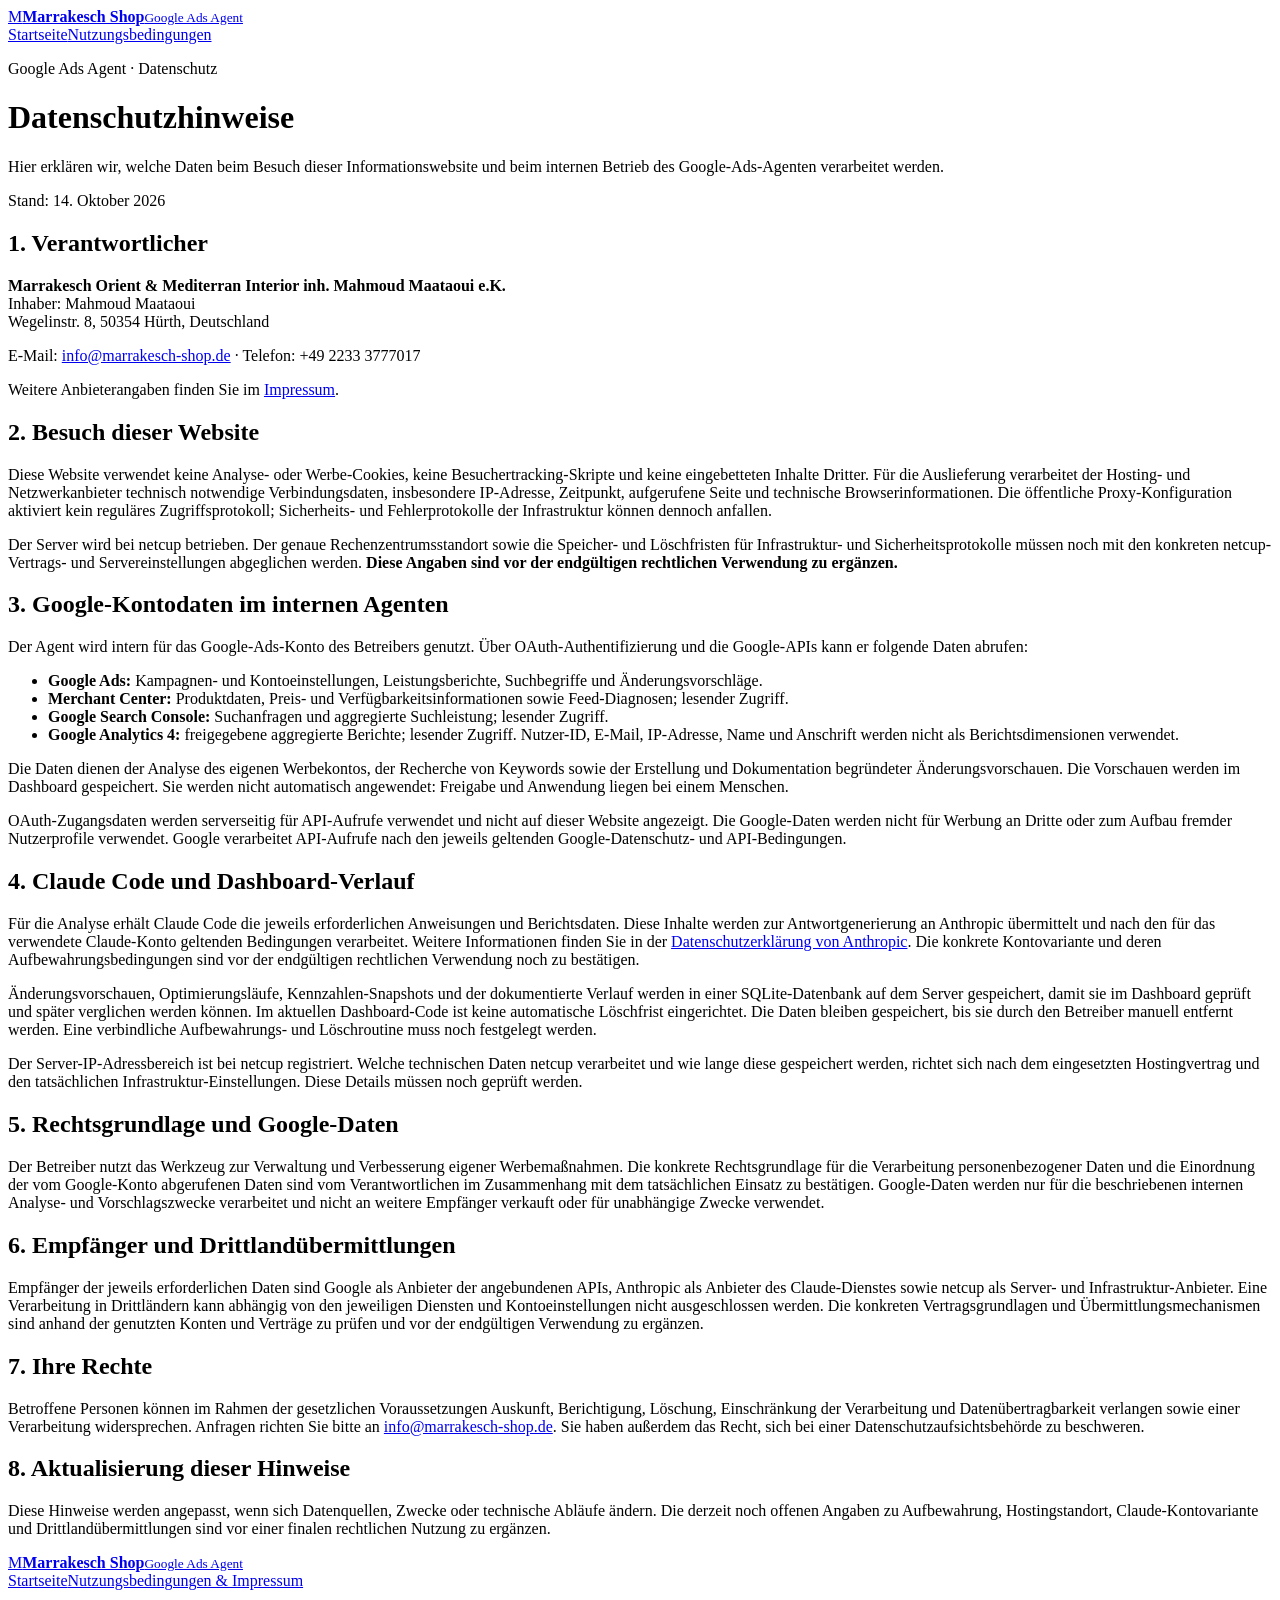
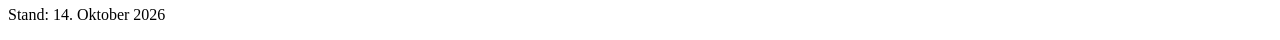
==== site/privacy.html @ 73877bc8 "feat: publish Google Ads agent information site" ====
<!doctype html>
<html lang="de"><head>
<meta charset="utf-8"><meta name="viewport" content="width=device-width, initial-scale=1">
<meta name="description" content="Datenschutzhinweise zum internen Google-Ads-Agenten des Marrakesch Shops."><meta name="theme-color" content="#153b3a">
<title>Datenschutz | Google Ads Agent</title><link rel="icon" href="/favicon.svg" type="image/svg+xml"><link rel="stylesheet" href="/styles.css">
</head><body>
<header class="site-header"><a class="wordmark" href="/" aria-label="Marrakesch Shop Google Ads Agent – Startseite"><span class="mark" aria-hidden="true">M</span><span><strong>Marrakesch Shop</strong><small>Google Ads Agent</small></span></a><nav aria-label="Hauptnavigation"><a href="/">Startseite</a><a href="/terms.html">Nutzungsbedingungen</a></nav></header>
<main class="legal">
<p class="eyebrow">Google Ads Agent · Datenschutz</p><h1>Datenschutzhinweise</h1>
<p class="legal-lead">Hier erklären wir, welche Daten beim Besuch dieser Informationswebsite und beim internen Betrieb des Google-Ads-Agenten verarbeitet werden.</p>
<p class="updated">Stand: 14. Oktober 2026</p>
<section><h2>1. Verantwortlicher</h2>
<p><strong>Marrakesch Orient &amp; Mediterran Interior inh. Mahmoud Maataoui e.K.</strong><br>Inhaber: Mahmoud Maataoui<br>Wegelinstr. 8, 50354 Hürth, Deutschland</p>
<p>E-Mail: <a href="mailto:info@marrakesch-shop.de">info@marrakesch-shop.de</a> · Telefon: +49 2233 3777017</p>
<p>Weitere Anbieterangaben finden Sie im <a href="/terms.html#impressum">Impressum</a>.</p></section>
<section><h2>2. Besuch dieser Website</h2>
<p>Diese Website verwendet keine Analyse- oder Werbe-Cookies, keine Besuchertracking-Skripte und keine eingebetteten Inhalte Dritter. Für die Auslieferung verarbeitet der Hosting- und Netzwerkanbieter technisch notwendige Verbindungsdaten, insbesondere IP-Adresse, Zeitpunkt, aufgerufene Seite und technische Browserinformationen. Die öffentliche Proxy-Konfiguration aktiviert kein reguläres Zugriffsprotokoll; Sicherheits- und Fehlerprotokolle der Infrastruktur können dennoch anfallen.</p>
<p>Der Server wird bei netcup betrieben. Der genaue Rechenzentrumsstandort sowie die Speicher- und Löschfristen für Infrastruktur- und Sicherheitsprotokolle müssen noch mit den konkreten netcup-Vertrags- und Servereinstellungen abgeglichen werden. <strong>Diese Angaben sind vor der endgültigen rechtlichen Verwendung zu ergänzen.</strong></p></section>
<section><h2>3. Google-Kontodaten im internen Agenten</h2>
<p>Der Agent wird intern für das Google-Ads-Konto des Betreibers genutzt. Über OAuth-Authentifizierung und die Google-APIs kann er folgende Daten abrufen:</p>
<ul>
<li><strong>Google Ads:</strong> Kampagnen- und Kontoeinstellungen, Leistungsberichte, Suchbegriffe und Änderungsvorschläge.</li>
<li><strong>Merchant Center:</strong> Produktdaten, Preis- und Verfügbarkeitsinformationen sowie Feed-Diagnosen; lesender Zugriff.</li>
<li><strong>Google Search Console:</strong> Suchanfragen und aggregierte Suchleistung; lesender Zugriff.</li>
<li><strong>Google Analytics 4:</strong> freigegebene aggregierte Berichte; lesender Zugriff. Nutzer-ID, E-Mail, IP-Adresse, Name und Anschrift werden nicht als Berichtsdimensionen verwendet.</li>
</ul>
<p>Die Daten dienen der Analyse des eigenen Werbekontos, der Recherche von Keywords sowie der Erstellung und Dokumentation begründeter Änderungsvorschauen. Die Vorschauen werden im Dashboard gespeichert. Sie werden nicht automatisch angewendet: Freigabe und Anwendung liegen bei einem Menschen.</p>
<p>OAuth-Zugangsdaten werden serverseitig für API-Aufrufe verwendet und nicht auf dieser Website angezeigt. Die Google-Daten werden nicht für Werbung an Dritte oder zum Aufbau fremder Nutzerprofile verwendet. Google verarbeitet API-Aufrufe nach den jeweils geltenden Google-Datenschutz- und API-Bedingungen.</p></section>
<section><h2>4. Claude Code und Dashboard-Verlauf</h2>
<p>Für die Analyse erhält Claude Code die jeweils erforderlichen Anweisungen und Berichtsdaten. Diese Inhalte werden zur Antwortgenerierung an Anthropic übermittelt und nach den für das verwendete Claude-Konto geltenden Bedingungen verarbeitet. Weitere Informationen finden Sie in der <a href="https://www.anthropic.com/legal/privacy" rel="noopener">Datenschutzerklärung von Anthropic</a>. Die konkrete Kontovariante und deren Aufbewahrungsbedingungen sind vor der endgültigen rechtlichen Verwendung noch zu bestätigen.</p>
<p>Änderungsvorschauen, Optimierungsläufe, Kennzahlen-Snapshots und der dokumentierte Verlauf werden in einer SQLite-Datenbank auf dem Server gespeichert, damit sie im Dashboard geprüft und später verglichen werden können. Im aktuellen Dashboard-Code ist keine automatische Löschfrist eingerichtet. Die Daten bleiben gespeichert, bis sie durch den Betreiber manuell entfernt werden. Eine verbindliche Aufbewahrungs- und Löschroutine muss noch festgelegt werden.</p>
<p>Der Server-IP-Adressbereich ist bei netcup registriert. Welche technischen Daten netcup verarbeitet und wie lange diese gespeichert werden, richtet sich nach dem eingesetzten Hostingvertrag und den tatsächlichen Infrastruktur-Einstellungen. Diese Details müssen noch geprüft werden.</p></section>
<section><h2>5. Rechtsgrundlage und Google-Daten</h2>
<p>Der Betreiber nutzt das Werkzeug zur Verwaltung und Verbesserung eigener Werbemaßnahmen. Die konkrete Rechtsgrundlage für die Verarbeitung personenbezogener Daten und die Einordnung der vom Google-Konto abgerufenen Daten sind vom Verantwortlichen im Zusammenhang mit dem tatsächlichen Einsatz zu bestätigen. Google-Daten werden nur für die beschriebenen internen Analyse- und Vorschlagszwecke verarbeitet und nicht an weitere Empfänger verkauft oder für unabhängige Zwecke verwendet.</p></section>
<section><h2>6. Empfänger und Drittlandübermittlungen</h2>
<p>Empfänger der jeweils erforderlichen Daten sind Google als Anbieter der angebundenen APIs, Anthropic als Anbieter des Claude-Dienstes sowie netcup als Server- und Infrastruktur-Anbieter. Eine Verarbeitung in Drittländern kann abhängig von den jeweiligen Diensten und Kontoeinstellungen nicht ausgeschlossen werden. Die konkreten Vertragsgrundlagen und Übermittlungsmechanismen sind anhand der genutzten Konten und Verträge zu prüfen und vor der endgültigen Verwendung zu ergänzen.</p></section>
<section><h2>7. Ihre Rechte</h2>
<p>Betroffene Personen können im Rahmen der gesetzlichen Voraussetzungen Auskunft, Berichtigung, Löschung, Einschränkung der Verarbeitung und Datenübertragbarkeit verlangen sowie einer Verarbeitung widersprechen. Anfragen richten Sie bitte an <a href="mailto:info@marrakesch-shop.de">info@marrakesch-shop.de</a>. Sie haben außerdem das Recht, sich bei einer Datenschutzaufsichtsbehörde zu beschweren.</p></section>
<section><h2>8. Aktualisierung dieser Hinweise</h2>
<p>Diese Hinweise werden angepasst, wenn sich Datenquellen, Zwecke oder technische Abläufe ändern. Die derzeit noch offenen Angaben zu Aufbewahrung, Hostingstandort, Claude-Kontovariante und Drittlandübermittlungen sind vor einer finalen rechtlichen Nutzung zu ergänzen.</p></section>
</main>
<footer class="site-footer"><a class="wordmark compact" href="/"><span class="mark" aria-hidden="true">M</span><span><strong>Marrakesch Shop</strong><small>Google Ads Agent</small></span></a><nav aria-label="Rechtliche Informationen"><a href="/">Startseite</a><a href="/terms.html">Nutzungsbedingungen & Impressum</a></nav><p>Stand: 14. Oktober 2026</p></footer>
</body></html>
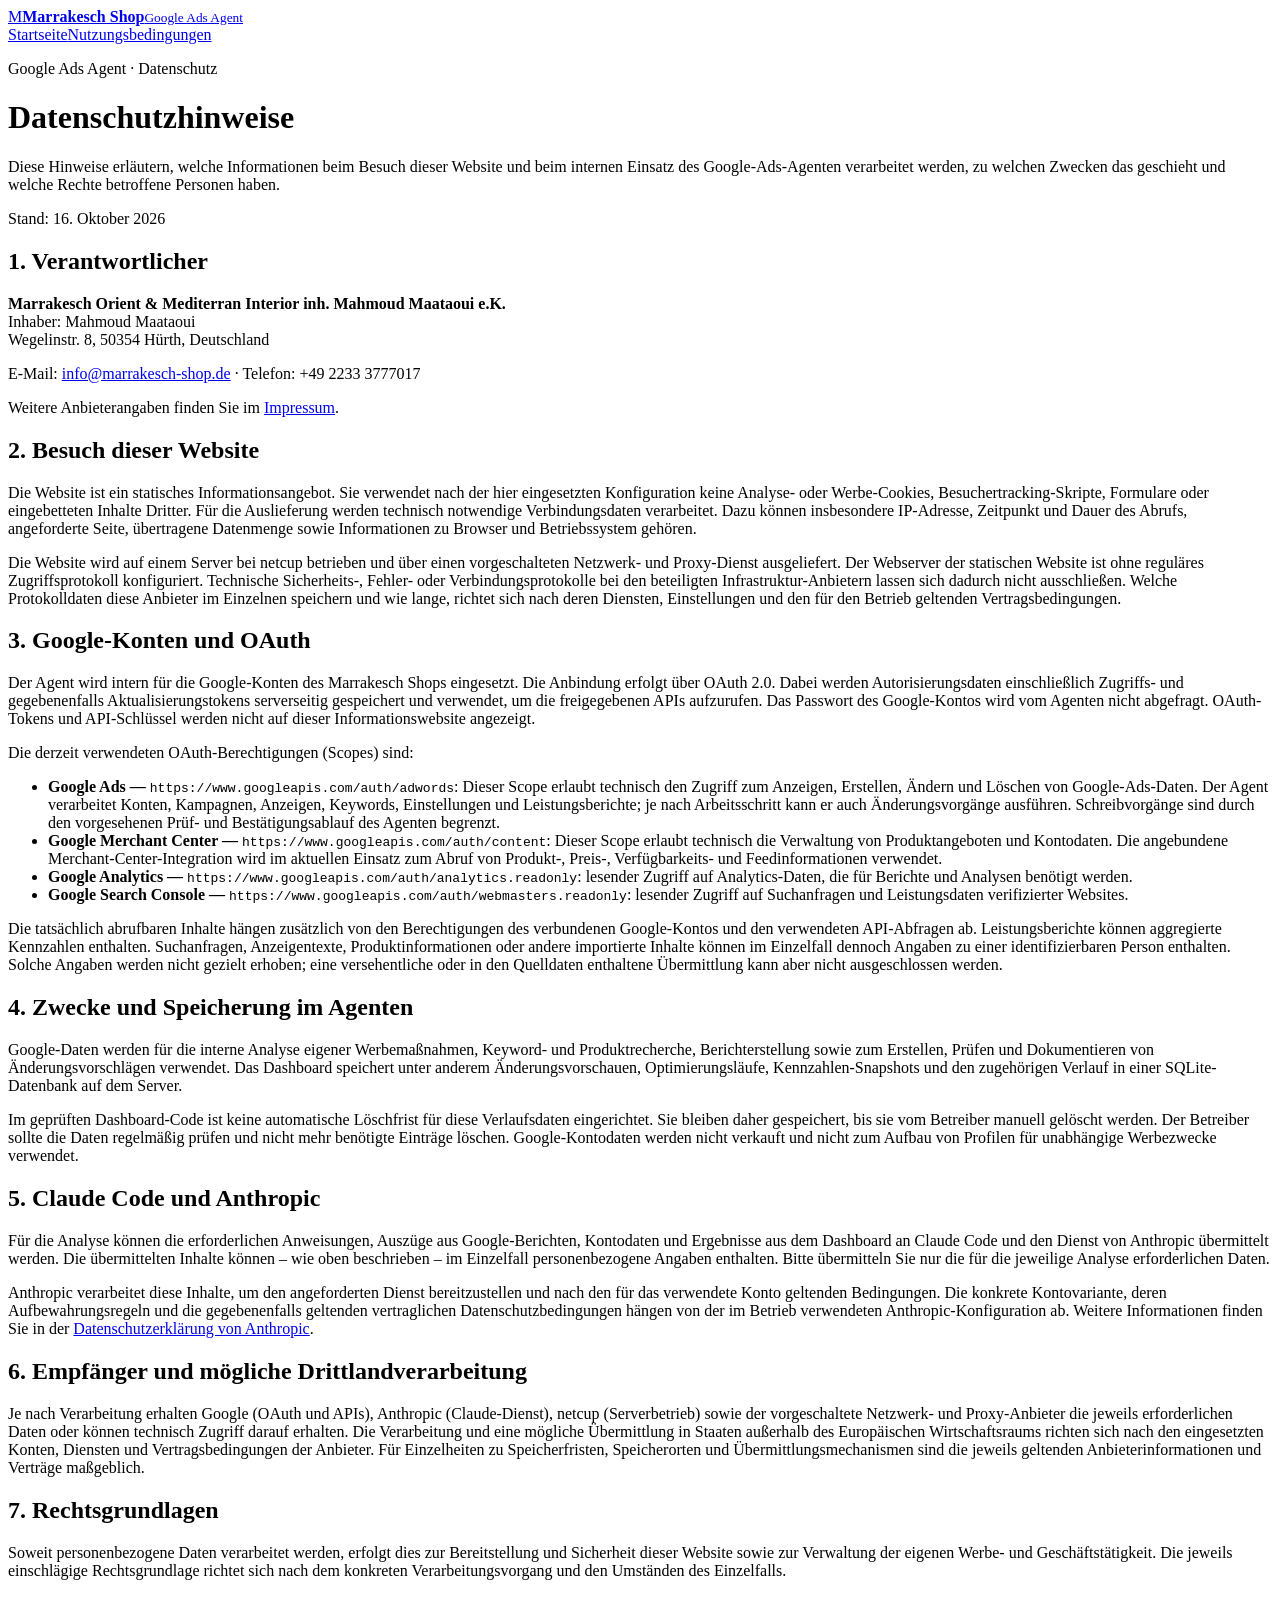
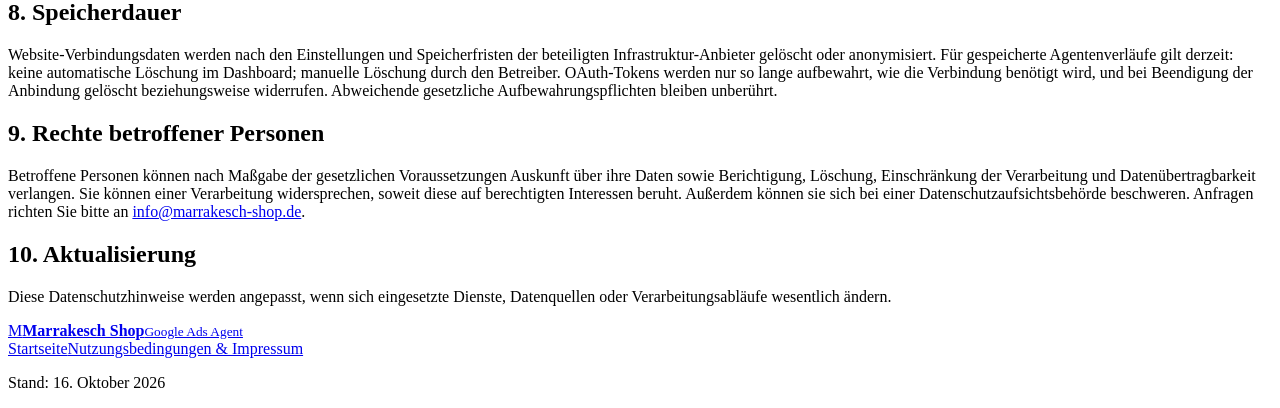
==== commit e2f66438: "Update privacy notice with verified OAuth scopes" ====
--- a/site/privacy.html
+++ b/site/privacy.html
@@ -1,43 +1,47 @@
 <!doctype html>
 <html lang="de"><head>
 <meta charset="utf-8"><meta name="viewport" content="width=device-width, initial-scale=1">
-<meta name="description" content="Datenschutzhinweise zum internen Google-Ads-Agenten des Marrakesch Shops."><meta name="theme-color" content="#153b3a">
-<title>Datenschutz | Google Ads Agent</title><link rel="icon" href="/favicon.svg" type="image/svg+xml"><link rel="stylesheet" href="/styles.css">
+<meta name="description" content="Datenschutzhinweise zur Website und zum internen Google-Ads-Agenten des Marrakesch Shops."><meta name="theme-color" content="#153b3a">
+<title>Datenschutzhinweise | Google Ads Agent</title><link rel="icon" href="/favicon.svg" type="image/svg+xml"><link rel="stylesheet" href="/styles.css">
 </head><body>
 <header class="site-header"><a class="wordmark" href="/" aria-label="Marrakesch Shop Google Ads Agent – Startseite"><span class="mark" aria-hidden="true">M</span><span><strong>Marrakesch Shop</strong><small>Google Ads Agent</small></span></a><nav aria-label="Hauptnavigation"><a href="/">Startseite</a><a href="/terms.html">Nutzungsbedingungen</a></nav></header>
 <main class="legal">
 <p class="eyebrow">Google Ads Agent · Datenschutz</p><h1>Datenschutzhinweise</h1>
-<p class="legal-lead">Hier erklären wir, welche Daten beim Besuch dieser Informationswebsite und beim internen Betrieb des Google-Ads-Agenten verarbeitet werden.</p>
-<p class="updated">Stand: 14. Oktober 2026</p>
+<p class="legal-lead">Diese Hinweise erläutern, welche Informationen beim Besuch dieser Website und beim internen Einsatz des Google-Ads-Agenten verarbeitet werden, zu welchen Zwecken das geschieht und welche Rechte betroffene Personen haben.</p>
+<p class="updated">Stand: 16. Oktober 2026</p>
 <section><h2>1. Verantwortlicher</h2>
 <p><strong>Marrakesch Orient &amp; Mediterran Interior inh. Mahmoud Maataoui e.K.</strong><br>Inhaber: Mahmoud Maataoui<br>Wegelinstr. 8, 50354 Hürth, Deutschland</p>
 <p>E-Mail: <a href="mailto:info@marrakesch-shop.de">info@marrakesch-shop.de</a> · Telefon: +49 2233 3777017</p>
 <p>Weitere Anbieterangaben finden Sie im <a href="/terms.html#impressum">Impressum</a>.</p></section>
 <section><h2>2. Besuch dieser Website</h2>
-<p>Diese Website verwendet keine Analyse- oder Werbe-Cookies, keine Besuchertracking-Skripte und keine eingebetteten Inhalte Dritter. Für die Auslieferung verarbeitet der Hosting- und Netzwerkanbieter technisch notwendige Verbindungsdaten, insbesondere IP-Adresse, Zeitpunkt, aufgerufene Seite und technische Browserinformationen. Die öffentliche Proxy-Konfiguration aktiviert kein reguläres Zugriffsprotokoll; Sicherheits- und Fehlerprotokolle der Infrastruktur können dennoch anfallen.</p>
-<p>Der Server wird bei netcup betrieben. Der genaue Rechenzentrumsstandort sowie die Speicher- und Löschfristen für Infrastruktur- und Sicherheitsprotokolle müssen noch mit den konkreten netcup-Vertrags- und Servereinstellungen abgeglichen werden. <strong>Diese Angaben sind vor der endgültigen rechtlichen Verwendung zu ergänzen.</strong></p></section>
-<section><h2>3. Google-Kontodaten im internen Agenten</h2>
-<p>Der Agent wird intern für das Google-Ads-Konto des Betreibers genutzt. Über OAuth-Authentifizierung und die Google-APIs kann er folgende Daten abrufen:</p>
+<p>Die Website ist ein statisches Informationsangebot. Sie verwendet nach der hier eingesetzten Konfiguration keine Analyse- oder Werbe-Cookies, Besuchertracking-Skripte, Formulare oder eingebetteten Inhalte Dritter. Für die Auslieferung werden technisch notwendige Verbindungsdaten verarbeitet. Dazu können insbesondere IP-Adresse, Zeitpunkt und Dauer des Abrufs, angeforderte Seite, übertragene Datenmenge sowie Informationen zu Browser und Betriebssystem gehören.</p>
+<p>Die Website wird auf einem Server bei netcup betrieben und über einen vorgeschalteten Netzwerk- und Proxy-Dienst ausgeliefert. Der Webserver der statischen Website ist ohne reguläres Zugriffsprotokoll konfiguriert. Technische Sicherheits-, Fehler- oder Verbindungsprotokolle bei den beteiligten Infrastruktur-Anbietern lassen sich dadurch nicht ausschließen. Welche Protokolldaten diese Anbieter im Einzelnen speichern und wie lange, richtet sich nach deren Diensten, Einstellungen und den für den Betrieb geltenden Vertragsbedingungen.</p></section>
+<section><h2>3. Google-Konten und OAuth</h2>
+<p>Der Agent wird intern für die Google-Konten des Marrakesch Shops eingesetzt. Die Anbindung erfolgt über OAuth 2.0. Dabei werden Autorisierungsdaten einschließlich Zugriffs- und gegebenenfalls Aktualisierungstokens serverseitig gespeichert und verwendet, um die freigegebenen APIs aufzurufen. Das Passwort des Google-Kontos wird vom Agenten nicht abgefragt. OAuth-Tokens und API-Schlüssel werden nicht auf dieser Informationswebsite angezeigt.</p>
+<p>Die derzeit verwendeten OAuth-Berechtigungen (Scopes) sind:</p>
 <ul>
-<li><strong>Google Ads:</strong> Kampagnen- und Kontoeinstellungen, Leistungsberichte, Suchbegriffe und Änderungsvorschläge.</li>
-<li><strong>Merchant Center:</strong> Produktdaten, Preis- und Verfügbarkeitsinformationen sowie Feed-Diagnosen; lesender Zugriff.</li>
-<li><strong>Google Search Console:</strong> Suchanfragen und aggregierte Suchleistung; lesender Zugriff.</li>
-<li><strong>Google Analytics 4:</strong> freigegebene aggregierte Berichte; lesender Zugriff. Nutzer-ID, E-Mail, IP-Adresse, Name und Anschrift werden nicht als Berichtsdimensionen verwendet.</li>
+<li><strong>Google Ads —</strong> <code>https://www.googleapis.com/auth/adwords</code>: Dieser Scope erlaubt technisch den Zugriff zum Anzeigen, Erstellen, Ändern und Löschen von Google-Ads-Daten. Der Agent verarbeitet Konten, Kampagnen, Anzeigen, Keywords, Einstellungen und Leistungsberichte; je nach Arbeitsschritt kann er auch Änderungsvorgänge ausführen. Schreibvorgänge sind durch den vorgesehenen Prüf- und Bestätigungsablauf des Agenten begrenzt.</li>
+<li><strong>Google Merchant Center —</strong> <code>https://www.googleapis.com/auth/content</code>: Dieser Scope erlaubt technisch die Verwaltung von Produktangeboten und Kontodaten. Die angebundene Merchant-Center-Integration wird im aktuellen Einsatz zum Abruf von Produkt-, Preis-, Verfügbarkeits- und Feedinformationen verwendet.</li>
+<li><strong>Google Analytics —</strong> <code>https://www.googleapis.com/auth/analytics.readonly</code>: lesender Zugriff auf Analytics-Daten, die für Berichte und Analysen benötigt werden.</li>
+<li><strong>Google Search Console —</strong> <code>https://www.googleapis.com/auth/webmasters.readonly</code>: lesender Zugriff auf Suchanfragen und Leistungsdaten verifizierter Websites.</li>
 </ul>
-<p>Die Daten dienen der Analyse des eigenen Werbekontos, der Recherche von Keywords sowie der Erstellung und Dokumentation begründeter Änderungsvorschauen. Die Vorschauen werden im Dashboard gespeichert. Sie werden nicht automatisch angewendet: Freigabe und Anwendung liegen bei einem Menschen.</p>
-<p>OAuth-Zugangsdaten werden serverseitig für API-Aufrufe verwendet und nicht auf dieser Website angezeigt. Die Google-Daten werden nicht für Werbung an Dritte oder zum Aufbau fremder Nutzerprofile verwendet. Google verarbeitet API-Aufrufe nach den jeweils geltenden Google-Datenschutz- und API-Bedingungen.</p></section>
-<section><h2>4. Claude Code und Dashboard-Verlauf</h2>
-<p>Für die Analyse erhält Claude Code die jeweils erforderlichen Anweisungen und Berichtsdaten. Diese Inhalte werden zur Antwortgenerierung an Anthropic übermittelt und nach den für das verwendete Claude-Konto geltenden Bedingungen verarbeitet. Weitere Informationen finden Sie in der <a href="https://www.anthropic.com/legal/privacy" rel="noopener">Datenschutzerklärung von Anthropic</a>. Die konkrete Kontovariante und deren Aufbewahrungsbedingungen sind vor der endgültigen rechtlichen Verwendung noch zu bestätigen.</p>
-<p>Änderungsvorschauen, Optimierungsläufe, Kennzahlen-Snapshots und der dokumentierte Verlauf werden in einer SQLite-Datenbank auf dem Server gespeichert, damit sie im Dashboard geprüft und später verglichen werden können. Im aktuellen Dashboard-Code ist keine automatische Löschfrist eingerichtet. Die Daten bleiben gespeichert, bis sie durch den Betreiber manuell entfernt werden. Eine verbindliche Aufbewahrungs- und Löschroutine muss noch festgelegt werden.</p>
-<p>Der Server-IP-Adressbereich ist bei netcup registriert. Welche technischen Daten netcup verarbeitet und wie lange diese gespeichert werden, richtet sich nach dem eingesetzten Hostingvertrag und den tatsächlichen Infrastruktur-Einstellungen. Diese Details müssen noch geprüft werden.</p></section>
-<section><h2>5. Rechtsgrundlage und Google-Daten</h2>
-<p>Der Betreiber nutzt das Werkzeug zur Verwaltung und Verbesserung eigener Werbemaßnahmen. Die konkrete Rechtsgrundlage für die Verarbeitung personenbezogener Daten und die Einordnung der vom Google-Konto abgerufenen Daten sind vom Verantwortlichen im Zusammenhang mit dem tatsächlichen Einsatz zu bestätigen. Google-Daten werden nur für die beschriebenen internen Analyse- und Vorschlagszwecke verarbeitet und nicht an weitere Empfänger verkauft oder für unabhängige Zwecke verwendet.</p></section>
-<section><h2>6. Empfänger und Drittlandübermittlungen</h2>
-<p>Empfänger der jeweils erforderlichen Daten sind Google als Anbieter der angebundenen APIs, Anthropic als Anbieter des Claude-Dienstes sowie netcup als Server- und Infrastruktur-Anbieter. Eine Verarbeitung in Drittländern kann abhängig von den jeweiligen Diensten und Kontoeinstellungen nicht ausgeschlossen werden. Die konkreten Vertragsgrundlagen und Übermittlungsmechanismen sind anhand der genutzten Konten und Verträge zu prüfen und vor der endgültigen Verwendung zu ergänzen.</p></section>
-<section><h2>7. Ihre Rechte</h2>
-<p>Betroffene Personen können im Rahmen der gesetzlichen Voraussetzungen Auskunft, Berichtigung, Löschung, Einschränkung der Verarbeitung und Datenübertragbarkeit verlangen sowie einer Verarbeitung widersprechen. Anfragen richten Sie bitte an <a href="mailto:info@marrakesch-shop.de">info@marrakesch-shop.de</a>. Sie haben außerdem das Recht, sich bei einer Datenschutzaufsichtsbehörde zu beschweren.</p></section>
-<section><h2>8. Aktualisierung dieser Hinweise</h2>
-<p>Diese Hinweise werden angepasst, wenn sich Datenquellen, Zwecke oder technische Abläufe ändern. Die derzeit noch offenen Angaben zu Aufbewahrung, Hostingstandort, Claude-Kontovariante und Drittlandübermittlungen sind vor einer finalen rechtlichen Nutzung zu ergänzen.</p></section>
+<p>Die tatsächlich abrufbaren Inhalte hängen zusätzlich von den Berechtigungen des verbundenen Google-Kontos und den verwendeten API-Abfragen ab. Leistungsberichte können aggregierte Kennzahlen enthalten. Suchanfragen, Anzeigentexte, Produktinformationen oder andere importierte Inhalte können im Einzelfall dennoch Angaben zu einer identifizierbaren Person enthalten. Solche Angaben werden nicht gezielt erhoben; eine versehentliche oder in den Quelldaten enthaltene Übermittlung kann aber nicht ausgeschlossen werden.</p></section>
+<section><h2>4. Zwecke und Speicherung im Agenten</h2>
+<p>Google-Daten werden für die interne Analyse eigener Werbemaßnahmen, Keyword- und Produktrecherche, Berichterstellung sowie zum Erstellen, Prüfen und Dokumentieren von Änderungsvorschlägen verwendet. Das Dashboard speichert unter anderem Änderungsvorschauen, Optimierungsläufe, Kennzahlen-Snapshots und den zugehörigen Verlauf in einer SQLite-Datenbank auf dem Server.</p>
+<p>Im geprüften Dashboard-Code ist keine automatische Löschfrist für diese Verlaufsdaten eingerichtet. Sie bleiben daher gespeichert, bis sie vom Betreiber manuell gelöscht werden. Der Betreiber sollte die Daten regelmäßig prüfen und nicht mehr benötigte Einträge löschen. Google-Kontodaten werden nicht verkauft und nicht zum Aufbau von Profilen für unabhängige Werbezwecke verwendet.</p></section>
+<section><h2>5. Claude Code und Anthropic</h2>
+<p>Für die Analyse können die erforderlichen Anweisungen, Auszüge aus Google-Berichten, Kontodaten und Ergebnisse aus dem Dashboard an Claude Code und den Dienst von Anthropic übermittelt werden. Die übermittelten Inhalte können – wie oben beschrieben – im Einzelfall personenbezogene Angaben enthalten. Bitte übermitteln Sie nur die für die jeweilige Analyse erforderlichen Daten.</p>
+<p>Anthropic verarbeitet diese Inhalte, um den angeforderten Dienst bereitzustellen und nach den für das verwendete Konto geltenden Bedingungen. Die konkrete Kontovariante, deren Aufbewahrungsregeln und die gegebenenfalls geltenden vertraglichen Datenschutzbedingungen hängen von der im Betrieb verwendeten Anthropic-Konfiguration ab. Weitere Informationen finden Sie in der <a href="https://www.anthropic.com/legal/privacy" rel="noopener noreferrer">Datenschutzerklärung von Anthropic</a>.</p></section>
+<section><h2>6. Empfänger und mögliche Drittlandverarbeitung</h2>
+<p>Je nach Verarbeitung erhalten Google (OAuth und APIs), Anthropic (Claude-Dienst), netcup (Serverbetrieb) sowie der vorgeschaltete Netzwerk- und Proxy-Anbieter die jeweils erforderlichen Daten oder können technisch Zugriff darauf erhalten. Die Verarbeitung und eine mögliche Übermittlung in Staaten außerhalb des Europäischen Wirtschaftsraums richten sich nach den eingesetzten Konten, Diensten und Vertragsbedingungen der Anbieter. Für Einzelheiten zu Speicherfristen, Speicherorten und Übermittlungsmechanismen sind die jeweils geltenden Anbieterinformationen und Verträge maßgeblich.</p></section>
+<section><h2>7. Rechtsgrundlagen</h2>
+<p>Soweit personenbezogene Daten verarbeitet werden, erfolgt dies zur Bereitstellung und Sicherheit dieser Website sowie zur Verwaltung der eigenen Werbe- und Geschäftstätigkeit. Die jeweils einschlägige Rechtsgrundlage richtet sich nach dem konkreten Verarbeitungsvorgang und den Umständen des Einzelfalls.</p></section>
+<section><h2>8. Speicherdauer</h2>
+<p>Website-Verbindungsdaten werden nach den Einstellungen und Speicherfristen der beteiligten Infrastruktur-Anbieter gelöscht oder anonymisiert. Für gespeicherte Agentenverläufe gilt derzeit: keine automatische Löschung im Dashboard; manuelle Löschung durch den Betreiber. OAuth-Tokens werden nur so lange aufbewahrt, wie die Verbindung benötigt wird, und bei Beendigung der Anbindung gelöscht beziehungsweise widerrufen. Abweichende gesetzliche Aufbewahrungspflichten bleiben unberührt.</p></section>
+<section><h2>9. Rechte betroffener Personen</h2>
+<p>Betroffene Personen können nach Maßgabe der gesetzlichen Voraussetzungen Auskunft über ihre Daten sowie Berichtigung, Löschung, Einschränkung der Verarbeitung und Datenübertragbarkeit verlangen. Sie können einer Verarbeitung widersprechen, soweit diese auf berechtigten Interessen beruht. Außerdem können sie sich bei einer Datenschutzaufsichtsbehörde beschweren. Anfragen richten Sie bitte an <a href="mailto:info@marrakesch-shop.de">info@marrakesch-shop.de</a>.</p></section>
+<section><h2>10. Aktualisierung</h2>
+<p>Diese Datenschutzhinweise werden angepasst, wenn sich eingesetzte Dienste, Datenquellen oder Verarbeitungsabläufe wesentlich ändern.</p></section>
 </main>
-<footer class="site-footer"><a class="wordmark compact" href="/"><span class="mark" aria-hidden="true">M</span><span><strong>Marrakesch Shop</strong><small>Google Ads Agent</small></span></a><nav aria-label="Rechtliche Informationen"><a href="/">Startseite</a><a href="/terms.html">Nutzungsbedingungen & Impressum</a></nav><p>Stand: 14. Oktober 2026</p></footer>
+<footer class="site-footer"><a class="wordmark compact" href="/"><span class="mark" aria-hidden="true">M</span><span><strong>Marrakesch Shop</strong><small>Google Ads Agent</small></span></a><nav aria-label="Rechtliche Informationen"><a href="/">Startseite</a><a href="/terms.html">Nutzungsbedingungen & Impressum</a></nav><p>Stand: 16. Oktober 2026</p></footer>
 </body></html>
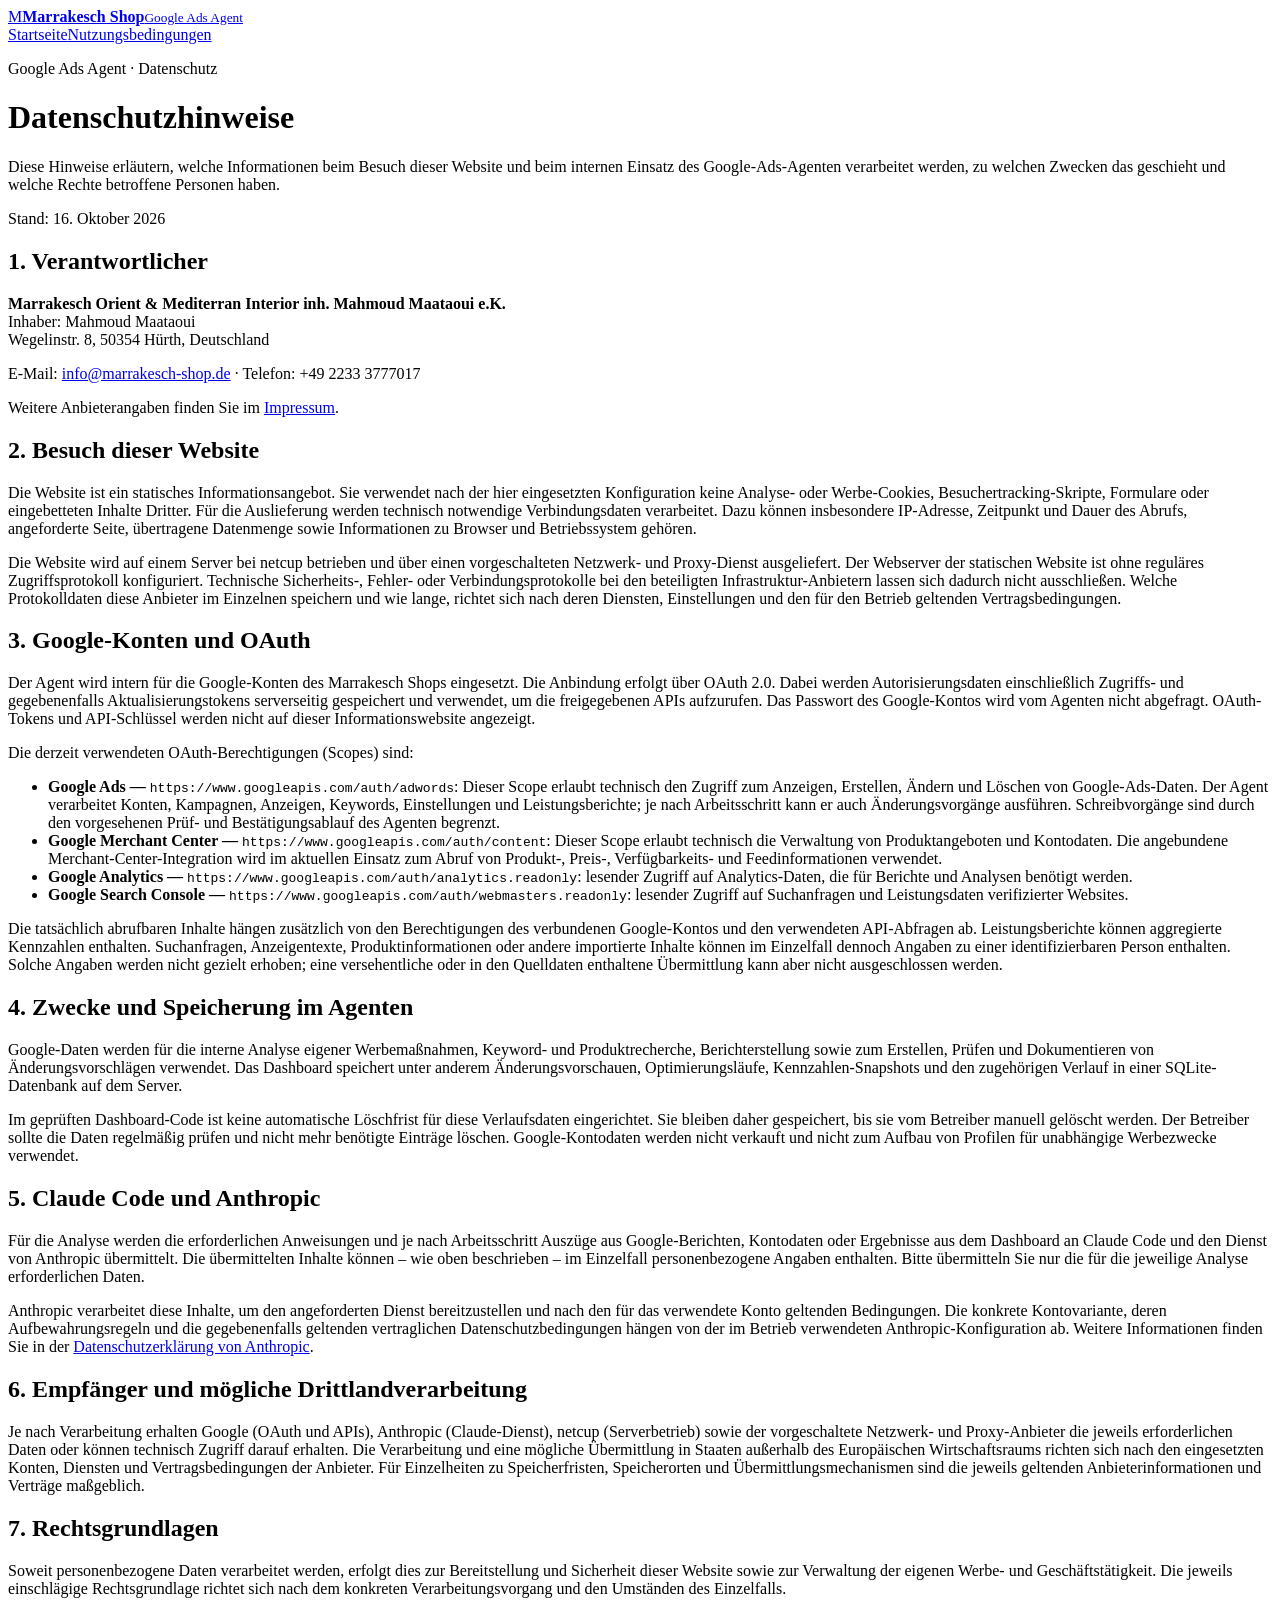
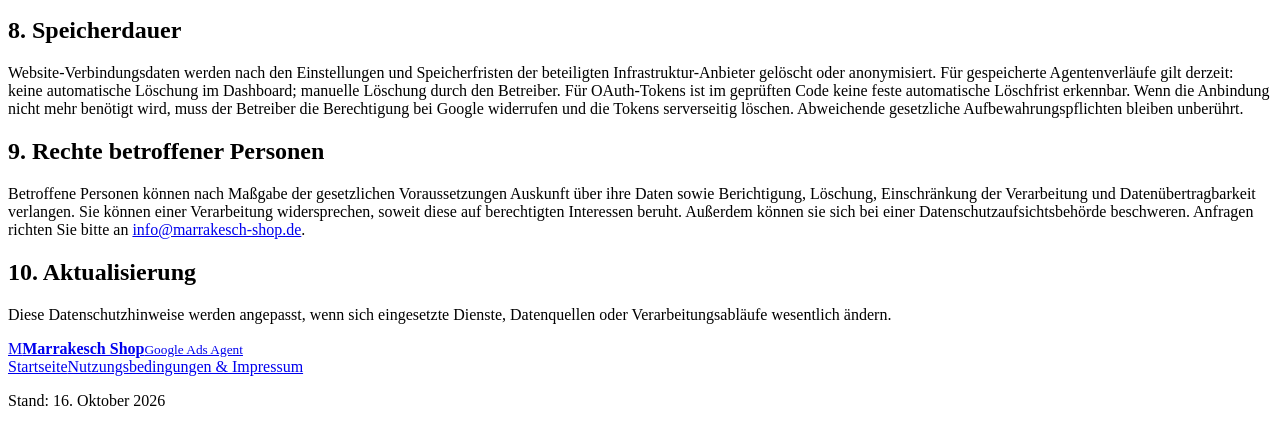
==== commit 5f1028cf: "Clarify token retention and Anthropic data flow" ====
--- a/site/privacy.html
+++ b/site/privacy.html
@@ -30,14 +30,14 @@
 <p>Google-Daten werden für die interne Analyse eigener Werbemaßnahmen, Keyword- und Produktrecherche, Berichterstellung sowie zum Erstellen, Prüfen und Dokumentieren von Änderungsvorschlägen verwendet. Das Dashboard speichert unter anderem Änderungsvorschauen, Optimierungsläufe, Kennzahlen-Snapshots und den zugehörigen Verlauf in einer SQLite-Datenbank auf dem Server.</p>
 <p>Im geprüften Dashboard-Code ist keine automatische Löschfrist für diese Verlaufsdaten eingerichtet. Sie bleiben daher gespeichert, bis sie vom Betreiber manuell gelöscht werden. Der Betreiber sollte die Daten regelmäßig prüfen und nicht mehr benötigte Einträge löschen. Google-Kontodaten werden nicht verkauft und nicht zum Aufbau von Profilen für unabhängige Werbezwecke verwendet.</p></section>
 <section><h2>5. Claude Code und Anthropic</h2>
-<p>Für die Analyse können die erforderlichen Anweisungen, Auszüge aus Google-Berichten, Kontodaten und Ergebnisse aus dem Dashboard an Claude Code und den Dienst von Anthropic übermittelt werden. Die übermittelten Inhalte können – wie oben beschrieben – im Einzelfall personenbezogene Angaben enthalten. Bitte übermitteln Sie nur die für die jeweilige Analyse erforderlichen Daten.</p>
+<p>Für die Analyse werden die erforderlichen Anweisungen und je nach Arbeitsschritt Auszüge aus Google-Berichten, Kontodaten oder Ergebnisse aus dem Dashboard an Claude Code und den Dienst von Anthropic übermittelt. Die übermittelten Inhalte können – wie oben beschrieben – im Einzelfall personenbezogene Angaben enthalten. Bitte übermitteln Sie nur die für die jeweilige Analyse erforderlichen Daten.</p>
 <p>Anthropic verarbeitet diese Inhalte, um den angeforderten Dienst bereitzustellen und nach den für das verwendete Konto geltenden Bedingungen. Die konkrete Kontovariante, deren Aufbewahrungsregeln und die gegebenenfalls geltenden vertraglichen Datenschutzbedingungen hängen von der im Betrieb verwendeten Anthropic-Konfiguration ab. Weitere Informationen finden Sie in der <a href="https://www.anthropic.com/legal/privacy" rel="noopener noreferrer">Datenschutzerklärung von Anthropic</a>.</p></section>
 <section><h2>6. Empfänger und mögliche Drittlandverarbeitung</h2>
 <p>Je nach Verarbeitung erhalten Google (OAuth und APIs), Anthropic (Claude-Dienst), netcup (Serverbetrieb) sowie der vorgeschaltete Netzwerk- und Proxy-Anbieter die jeweils erforderlichen Daten oder können technisch Zugriff darauf erhalten. Die Verarbeitung und eine mögliche Übermittlung in Staaten außerhalb des Europäischen Wirtschaftsraums richten sich nach den eingesetzten Konten, Diensten und Vertragsbedingungen der Anbieter. Für Einzelheiten zu Speicherfristen, Speicherorten und Übermittlungsmechanismen sind die jeweils geltenden Anbieterinformationen und Verträge maßgeblich.</p></section>
 <section><h2>7. Rechtsgrundlagen</h2>
 <p>Soweit personenbezogene Daten verarbeitet werden, erfolgt dies zur Bereitstellung und Sicherheit dieser Website sowie zur Verwaltung der eigenen Werbe- und Geschäftstätigkeit. Die jeweils einschlägige Rechtsgrundlage richtet sich nach dem konkreten Verarbeitungsvorgang und den Umständen des Einzelfalls.</p></section>
 <section><h2>8. Speicherdauer</h2>
-<p>Website-Verbindungsdaten werden nach den Einstellungen und Speicherfristen der beteiligten Infrastruktur-Anbieter gelöscht oder anonymisiert. Für gespeicherte Agentenverläufe gilt derzeit: keine automatische Löschung im Dashboard; manuelle Löschung durch den Betreiber. OAuth-Tokens werden nur so lange aufbewahrt, wie die Verbindung benötigt wird, und bei Beendigung der Anbindung gelöscht beziehungsweise widerrufen. Abweichende gesetzliche Aufbewahrungspflichten bleiben unberührt.</p></section>
+<p>Website-Verbindungsdaten werden nach den Einstellungen und Speicherfristen der beteiligten Infrastruktur-Anbieter gelöscht oder anonymisiert. Für gespeicherte Agentenverläufe gilt derzeit: keine automatische Löschung im Dashboard; manuelle Löschung durch den Betreiber. Für OAuth-Tokens ist im geprüften Code keine feste automatische Löschfrist erkennbar. Wenn die Anbindung nicht mehr benötigt wird, muss der Betreiber die Berechtigung bei Google widerrufen und die Tokens serverseitig löschen. Abweichende gesetzliche Aufbewahrungspflichten bleiben unberührt.</p></section>
 <section><h2>9. Rechte betroffener Personen</h2>
 <p>Betroffene Personen können nach Maßgabe der gesetzlichen Voraussetzungen Auskunft über ihre Daten sowie Berichtigung, Löschung, Einschränkung der Verarbeitung und Datenübertragbarkeit verlangen. Sie können einer Verarbeitung widersprechen, soweit diese auf berechtigten Interessen beruht. Außerdem können sie sich bei einer Datenschutzaufsichtsbehörde beschweren. Anfragen richten Sie bitte an <a href="mailto:info@marrakesch-shop.de">info@marrakesch-shop.de</a>.</p></section>
 <section><h2>10. Aktualisierung</h2>
@@ -45,3 +45,4 @@
 </main>
 <footer class="site-footer"><a class="wordmark compact" href="/"><span class="mark" aria-hidden="true">M</span><span><strong>Marrakesch Shop</strong><small>Google Ads Agent</small></span></a><nav aria-label="Rechtliche Informationen"><a href="/">Startseite</a><a href="/terms.html">Nutzungsbedingungen & Impressum</a></nav><p>Stand: 16. Oktober 2026</p></footer>
 </body></html>
+
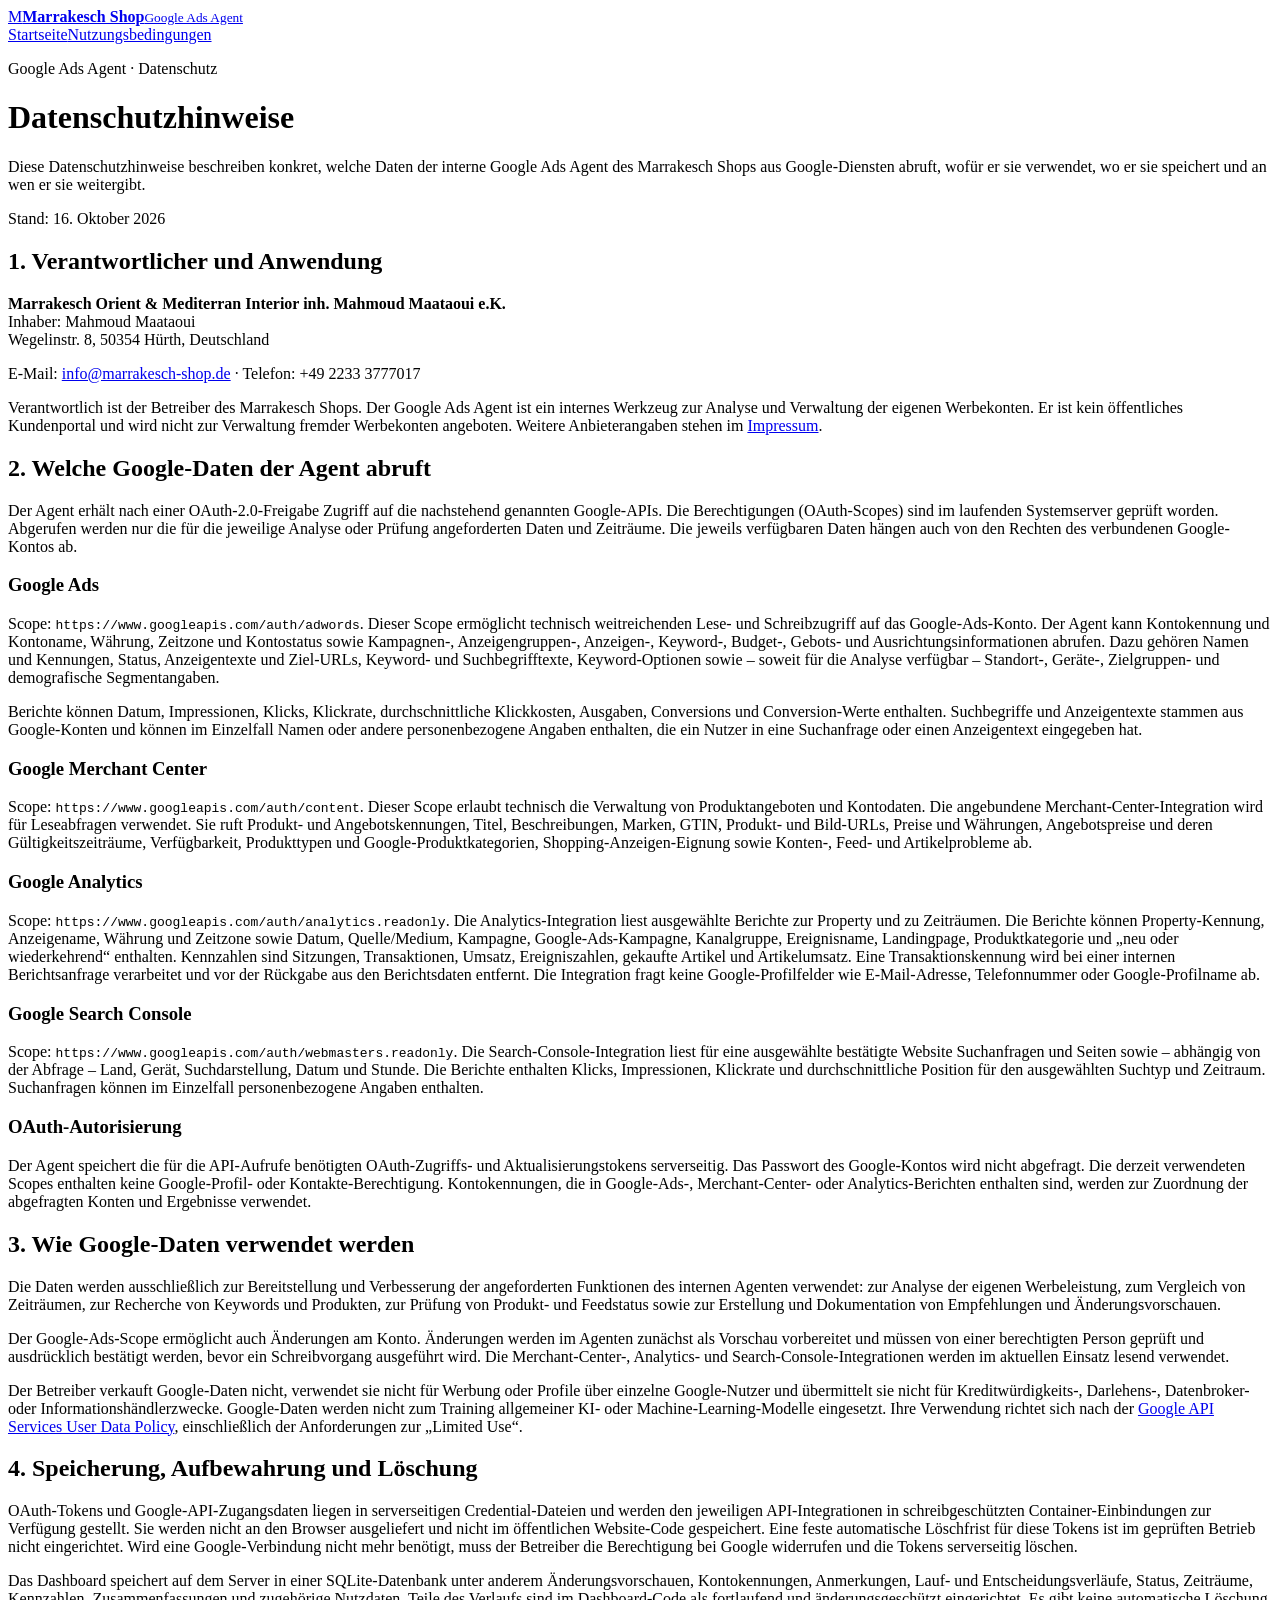
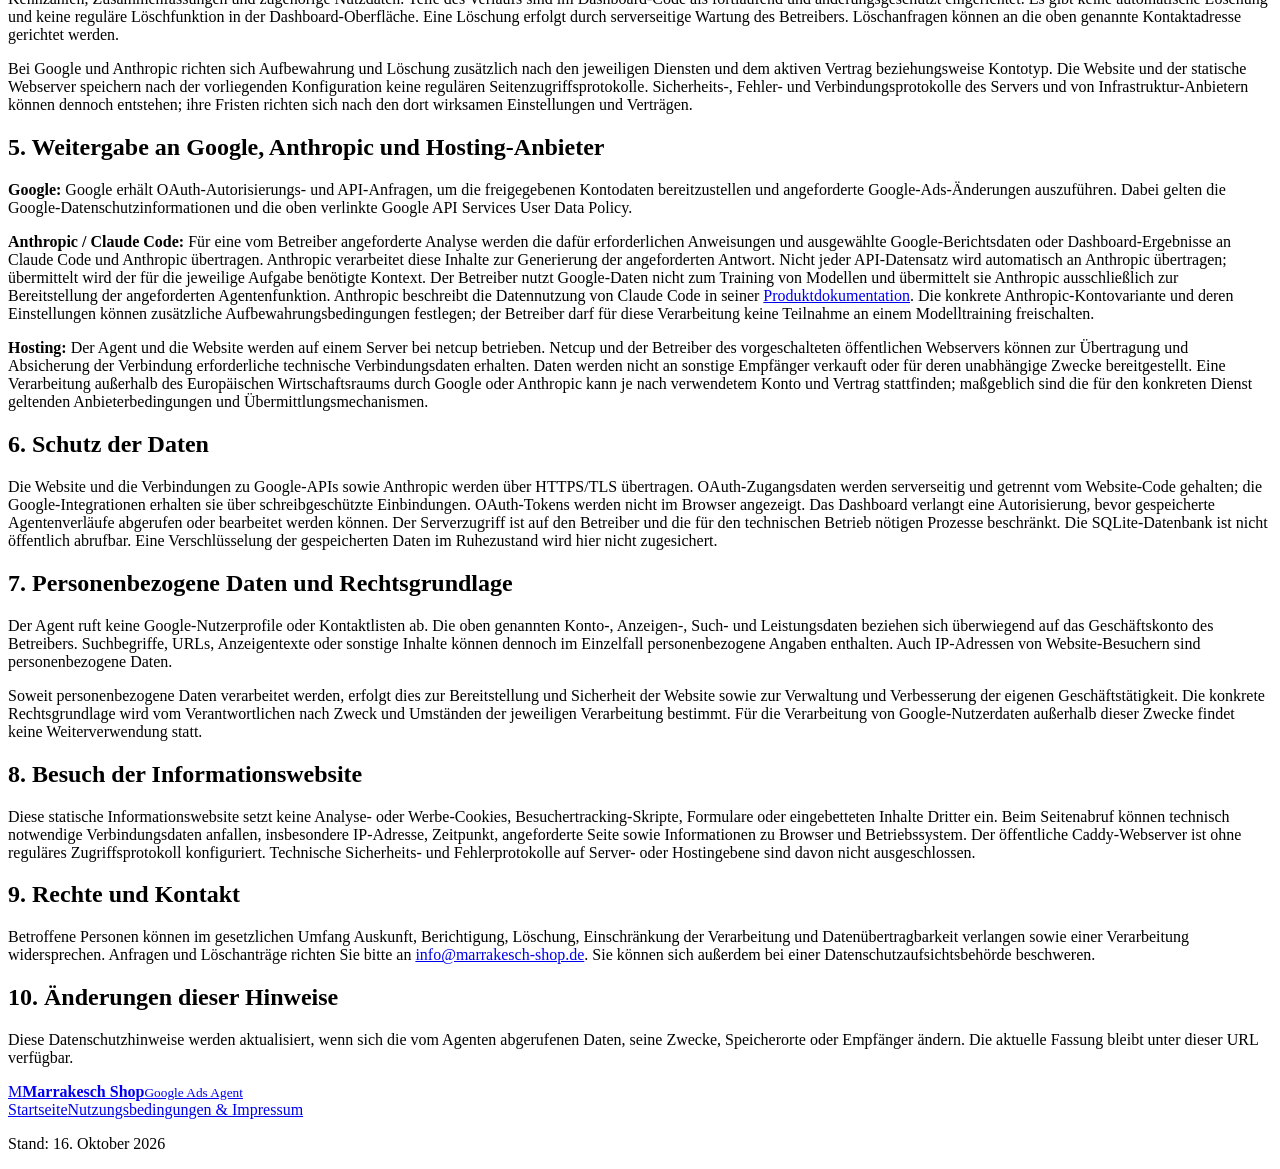
==== commit 32fdbf86: "Expand privacy notice for Google verification" ====
--- a/site/privacy.html
+++ b/site/privacy.html
@@ -1,48 +1,54 @@
 <!doctype html>
 <html lang="de"><head>
 <meta charset="utf-8"><meta name="viewport" content="width=device-width, initial-scale=1">
-<meta name="description" content="Datenschutzhinweise zur Website und zum internen Google-Ads-Agenten des Marrakesch Shops."><meta name="theme-color" content="#153b3a">
-<title>Datenschutzhinweise | Google Ads Agent</title><link rel="icon" href="/favicon.svg" type="image/svg+xml"><link rel="stylesheet" href="/styles.css">
+<meta name="description" content="Ausführliche Datenschutzhinweise zum Google Ads Agent des Marrakesch Shops: Google-Daten, OAuth, Nutzung, Speicherung, Weitergabe und Löschung."><meta name="theme-color" content="#153b3a">
+<title>Datenschutzhinweise | Google Ads Agent – Marrakesch Shop</title><link rel="icon" href="/favicon.svg" type="image/svg+xml"><link rel="stylesheet" href="/styles.css">
 </head><body>
 <header class="site-header"><a class="wordmark" href="/" aria-label="Marrakesch Shop Google Ads Agent – Startseite"><span class="mark" aria-hidden="true">M</span><span><strong>Marrakesch Shop</strong><small>Google Ads Agent</small></span></a><nav aria-label="Hauptnavigation"><a href="/">Startseite</a><a href="/terms.html">Nutzungsbedingungen</a></nav></header>
 <main class="legal">
 <p class="eyebrow">Google Ads Agent · Datenschutz</p><h1>Datenschutzhinweise</h1>
-<p class="legal-lead">Diese Hinweise erläutern, welche Informationen beim Besuch dieser Website und beim internen Einsatz des Google-Ads-Agenten verarbeitet werden, zu welchen Zwecken das geschieht und welche Rechte betroffene Personen haben.</p>
+<p class="legal-lead">Diese Datenschutzhinweise beschreiben konkret, welche Daten der interne Google Ads Agent des Marrakesch Shops aus Google-Diensten abruft, wofür er sie verwendet, wo er sie speichert und an wen er sie weitergibt.</p>
 <p class="updated">Stand: 16. Oktober 2026</p>
-<section><h2>1. Verantwortlicher</h2>
+<section><h2>1. Verantwortlicher und Anwendung</h2>
 <p><strong>Marrakesch Orient &amp; Mediterran Interior inh. Mahmoud Maataoui e.K.</strong><br>Inhaber: Mahmoud Maataoui<br>Wegelinstr. 8, 50354 Hürth, Deutschland</p>
 <p>E-Mail: <a href="mailto:info@marrakesch-shop.de">info@marrakesch-shop.de</a> · Telefon: +49 2233 3777017</p>
-<p>Weitere Anbieterangaben finden Sie im <a href="/terms.html#impressum">Impressum</a>.</p></section>
-<section><h2>2. Besuch dieser Website</h2>
-<p>Die Website ist ein statisches Informationsangebot. Sie verwendet nach der hier eingesetzten Konfiguration keine Analyse- oder Werbe-Cookies, Besuchertracking-Skripte, Formulare oder eingebetteten Inhalte Dritter. Für die Auslieferung werden technisch notwendige Verbindungsdaten verarbeitet. Dazu können insbesondere IP-Adresse, Zeitpunkt und Dauer des Abrufs, angeforderte Seite, übertragene Datenmenge sowie Informationen zu Browser und Betriebssystem gehören.</p>
-<p>Die Website wird auf einem Server bei netcup betrieben und über einen vorgeschalteten Netzwerk- und Proxy-Dienst ausgeliefert. Der Webserver der statischen Website ist ohne reguläres Zugriffsprotokoll konfiguriert. Technische Sicherheits-, Fehler- oder Verbindungsprotokolle bei den beteiligten Infrastruktur-Anbietern lassen sich dadurch nicht ausschließen. Welche Protokolldaten diese Anbieter im Einzelnen speichern und wie lange, richtet sich nach deren Diensten, Einstellungen und den für den Betrieb geltenden Vertragsbedingungen.</p></section>
-<section><h2>3. Google-Konten und OAuth</h2>
-<p>Der Agent wird intern für die Google-Konten des Marrakesch Shops eingesetzt. Die Anbindung erfolgt über OAuth 2.0. Dabei werden Autorisierungsdaten einschließlich Zugriffs- und gegebenenfalls Aktualisierungstokens serverseitig gespeichert und verwendet, um die freigegebenen APIs aufzurufen. Das Passwort des Google-Kontos wird vom Agenten nicht abgefragt. OAuth-Tokens und API-Schlüssel werden nicht auf dieser Informationswebsite angezeigt.</p>
-<p>Die derzeit verwendeten OAuth-Berechtigungen (Scopes) sind:</p>
-<ul>
-<li><strong>Google Ads —</strong> <code>https://www.googleapis.com/auth/adwords</code>: Dieser Scope erlaubt technisch den Zugriff zum Anzeigen, Erstellen, Ändern und Löschen von Google-Ads-Daten. Der Agent verarbeitet Konten, Kampagnen, Anzeigen, Keywords, Einstellungen und Leistungsberichte; je nach Arbeitsschritt kann er auch Änderungsvorgänge ausführen. Schreibvorgänge sind durch den vorgesehenen Prüf- und Bestätigungsablauf des Agenten begrenzt.</li>
-<li><strong>Google Merchant Center —</strong> <code>https://www.googleapis.com/auth/content</code>: Dieser Scope erlaubt technisch die Verwaltung von Produktangeboten und Kontodaten. Die angebundene Merchant-Center-Integration wird im aktuellen Einsatz zum Abruf von Produkt-, Preis-, Verfügbarkeits- und Feedinformationen verwendet.</li>
-<li><strong>Google Analytics —</strong> <code>https://www.googleapis.com/auth/analytics.readonly</code>: lesender Zugriff auf Analytics-Daten, die für Berichte und Analysen benötigt werden.</li>
-<li><strong>Google Search Console —</strong> <code>https://www.googleapis.com/auth/webmasters.readonly</code>: lesender Zugriff auf Suchanfragen und Leistungsdaten verifizierter Websites.</li>
-</ul>
-<p>Die tatsächlich abrufbaren Inhalte hängen zusätzlich von den Berechtigungen des verbundenen Google-Kontos und den verwendeten API-Abfragen ab. Leistungsberichte können aggregierte Kennzahlen enthalten. Suchanfragen, Anzeigentexte, Produktinformationen oder andere importierte Inhalte können im Einzelfall dennoch Angaben zu einer identifizierbaren Person enthalten. Solche Angaben werden nicht gezielt erhoben; eine versehentliche oder in den Quelldaten enthaltene Übermittlung kann aber nicht ausgeschlossen werden.</p></section>
-<section><h2>4. Zwecke und Speicherung im Agenten</h2>
-<p>Google-Daten werden für die interne Analyse eigener Werbemaßnahmen, Keyword- und Produktrecherche, Berichterstellung sowie zum Erstellen, Prüfen und Dokumentieren von Änderungsvorschlägen verwendet. Das Dashboard speichert unter anderem Änderungsvorschauen, Optimierungsläufe, Kennzahlen-Snapshots und den zugehörigen Verlauf in einer SQLite-Datenbank auf dem Server.</p>
-<p>Im geprüften Dashboard-Code ist keine automatische Löschfrist für diese Verlaufsdaten eingerichtet. Sie bleiben daher gespeichert, bis sie vom Betreiber manuell gelöscht werden. Der Betreiber sollte die Daten regelmäßig prüfen und nicht mehr benötigte Einträge löschen. Google-Kontodaten werden nicht verkauft und nicht zum Aufbau von Profilen für unabhängige Werbezwecke verwendet.</p></section>
-<section><h2>5. Claude Code und Anthropic</h2>
-<p>Für die Analyse werden die erforderlichen Anweisungen und je nach Arbeitsschritt Auszüge aus Google-Berichten, Kontodaten oder Ergebnisse aus dem Dashboard an Claude Code und den Dienst von Anthropic übermittelt. Die übermittelten Inhalte können – wie oben beschrieben – im Einzelfall personenbezogene Angaben enthalten. Bitte übermitteln Sie nur die für die jeweilige Analyse erforderlichen Daten.</p>
-<p>Anthropic verarbeitet diese Inhalte, um den angeforderten Dienst bereitzustellen und nach den für das verwendete Konto geltenden Bedingungen. Die konkrete Kontovariante, deren Aufbewahrungsregeln und die gegebenenfalls geltenden vertraglichen Datenschutzbedingungen hängen von der im Betrieb verwendeten Anthropic-Konfiguration ab. Weitere Informationen finden Sie in der <a href="https://www.anthropic.com/legal/privacy" rel="noopener noreferrer">Datenschutzerklärung von Anthropic</a>.</p></section>
-<section><h2>6. Empfänger und mögliche Drittlandverarbeitung</h2>
-<p>Je nach Verarbeitung erhalten Google (OAuth und APIs), Anthropic (Claude-Dienst), netcup (Serverbetrieb) sowie der vorgeschaltete Netzwerk- und Proxy-Anbieter die jeweils erforderlichen Daten oder können technisch Zugriff darauf erhalten. Die Verarbeitung und eine mögliche Übermittlung in Staaten außerhalb des Europäischen Wirtschaftsraums richten sich nach den eingesetzten Konten, Diensten und Vertragsbedingungen der Anbieter. Für Einzelheiten zu Speicherfristen, Speicherorten und Übermittlungsmechanismen sind die jeweils geltenden Anbieterinformationen und Verträge maßgeblich.</p></section>
-<section><h2>7. Rechtsgrundlagen</h2>
-<p>Soweit personenbezogene Daten verarbeitet werden, erfolgt dies zur Bereitstellung und Sicherheit dieser Website sowie zur Verwaltung der eigenen Werbe- und Geschäftstätigkeit. Die jeweils einschlägige Rechtsgrundlage richtet sich nach dem konkreten Verarbeitungsvorgang und den Umständen des Einzelfalls.</p></section>
-<section><h2>8. Speicherdauer</h2>
-<p>Website-Verbindungsdaten werden nach den Einstellungen und Speicherfristen der beteiligten Infrastruktur-Anbieter gelöscht oder anonymisiert. Für gespeicherte Agentenverläufe gilt derzeit: keine automatische Löschung im Dashboard; manuelle Löschung durch den Betreiber. Für OAuth-Tokens ist im geprüften Code keine feste automatische Löschfrist erkennbar. Wenn die Anbindung nicht mehr benötigt wird, muss der Betreiber die Berechtigung bei Google widerrufen und die Tokens serverseitig löschen. Abweichende gesetzliche Aufbewahrungspflichten bleiben unberührt.</p></section>
-<section><h2>9. Rechte betroffener Personen</h2>
-<p>Betroffene Personen können nach Maßgabe der gesetzlichen Voraussetzungen Auskunft über ihre Daten sowie Berichtigung, Löschung, Einschränkung der Verarbeitung und Datenübertragbarkeit verlangen. Sie können einer Verarbeitung widersprechen, soweit diese auf berechtigten Interessen beruht. Außerdem können sie sich bei einer Datenschutzaufsichtsbehörde beschweren. Anfragen richten Sie bitte an <a href="mailto:info@marrakesch-shop.de">info@marrakesch-shop.de</a>.</p></section>
-<section><h2>10. Aktualisierung</h2>
-<p>Diese Datenschutzhinweise werden angepasst, wenn sich eingesetzte Dienste, Datenquellen oder Verarbeitungsabläufe wesentlich ändern.</p></section>
+<p>Verantwortlich ist der Betreiber des Marrakesch Shops. Der Google Ads Agent ist ein internes Werkzeug zur Analyse und Verwaltung der eigenen Werbekonten. Er ist kein öffentliches Kundenportal und wird nicht zur Verwaltung fremder Werbekonten angeboten. Weitere Anbieterangaben stehen im <a href="/terms.html#impressum">Impressum</a>.</p></section>
+<section><h2>2. Welche Google-Daten der Agent abruft</h2>
+<p>Der Agent erhält nach einer OAuth-2.0-Freigabe Zugriff auf die nachstehend genannten Google-APIs. Die Berechtigungen (OAuth-Scopes) sind im laufenden Systemserver geprüft worden. Abgerufen werden nur die für die jeweilige Analyse oder Prüfung angeforderten Daten und Zeiträume. Die jeweils verfügbaren Daten hängen auch von den Rechten des verbundenen Google-Kontos ab.</p>
+<h3>Google Ads</h3>
+<p>Scope: <code>https://www.googleapis.com/auth/adwords</code>. Dieser Scope ermöglicht technisch weitreichenden Lese- und Schreibzugriff auf das Google-Ads-Konto. Der Agent kann Kontokennung und Kontoname, Währung, Zeitzone und Kontostatus sowie Kampagnen-, Anzeigengruppen-, Anzeigen-, Keyword-, Budget-, Gebots- und Ausrichtungsinformationen abrufen. Dazu gehören Namen und Kennungen, Status, Anzeigentexte und Ziel-URLs, Keyword- und Suchbegrifftexte, Keyword-Optionen sowie – soweit für die Analyse verfügbar – Standort-, Geräte-, Zielgruppen- und demografische Segmentangaben.</p>
+<p>Berichte können Datum, Impressionen, Klicks, Klickrate, durchschnittliche Klickkosten, Ausgaben, Conversions und Conversion-Werte enthalten. Suchbegriffe und Anzeigentexte stammen aus Google-Konten und können im Einzelfall Namen oder andere personenbezogene Angaben enthalten, die ein Nutzer in eine Suchanfrage oder einen Anzeigentext eingegeben hat.</p>
+<h3>Google Merchant Center</h3>
+<p>Scope: <code>https://www.googleapis.com/auth/content</code>. Dieser Scope erlaubt technisch die Verwaltung von Produktangeboten und Kontodaten. Die angebundene Merchant-Center-Integration wird für Leseabfragen verwendet. Sie ruft Produkt- und Angebotskennungen, Titel, Beschreibungen, Marken, GTIN, Produkt- und Bild-URLs, Preise und Währungen, Angebotspreise und deren Gültigkeitszeiträume, Verfügbarkeit, Produkttypen und Google-Produktkategorien, Shopping-Anzeigen-Eignung sowie Konten-, Feed- und Artikelprobleme ab.</p>
+<h3>Google Analytics</h3>
+<p>Scope: <code>https://www.googleapis.com/auth/analytics.readonly</code>. Die Analytics-Integration liest ausgewählte Berichte zur Property und zu Zeiträumen. Die Berichte können Property-Kennung, Anzeigename, Währung und Zeitzone sowie Datum, Quelle/Medium, Kampagne, Google-Ads-Kampagne, Kanalgruppe, Ereignisname, Landingpage, Produktkategorie und „neu oder wiederkehrend“ enthalten. Kennzahlen sind Sitzungen, Transaktionen, Umsatz, Ereigniszahlen, gekaufte Artikel und Artikelumsatz. Eine Transaktionskennung wird bei einer internen Berichtsanfrage verarbeitet und vor der Rückgabe aus den Berichtsdaten entfernt. Die Integration fragt keine Google-Profilfelder wie E-Mail-Adresse, Telefonnummer oder Google-Profilname ab.</p>
+<h3>Google Search Console</h3>
+<p>Scope: <code>https://www.googleapis.com/auth/webmasters.readonly</code>. Die Search-Console-Integration liest für eine ausgewählte bestätigte Website Suchanfragen und Seiten sowie – abhängig von der Abfrage – Land, Gerät, Suchdarstellung, Datum und Stunde. Die Berichte enthalten Klicks, Impressionen, Klickrate und durchschnittliche Position für den ausgewählten Suchtyp und Zeitraum. Suchanfragen können im Einzelfall personenbezogene Angaben enthalten.</p>
+<h3>OAuth-Autorisierung</h3>
+<p>Der Agent speichert die für die API-Aufrufe benötigten OAuth-Zugriffs- und Aktualisierungstokens serverseitig. Das Passwort des Google-Kontos wird nicht abgefragt. Die derzeit verwendeten Scopes enthalten keine Google-Profil- oder Kontakte-Berechtigung. Kontokennungen, die in Google-Ads-, Merchant-Center- oder Analytics-Berichten enthalten sind, werden zur Zuordnung der abgefragten Konten und Ergebnisse verwendet.</p></section>
+<section><h2>3. Wie Google-Daten verwendet werden</h2>
+<p>Die Daten werden ausschließlich zur Bereitstellung und Verbesserung der angeforderten Funktionen des internen Agenten verwendet: zur Analyse der eigenen Werbeleistung, zum Vergleich von Zeiträumen, zur Recherche von Keywords und Produkten, zur Prüfung von Produkt- und Feedstatus sowie zur Erstellung und Dokumentation von Empfehlungen und Änderungsvorschauen.</p>
+<p>Der Google-Ads-Scope ermöglicht auch Änderungen am Konto. Änderungen werden im Agenten zunächst als Vorschau vorbereitet und müssen von einer berechtigten Person geprüft und ausdrücklich bestätigt werden, bevor ein Schreibvorgang ausgeführt wird. Die Merchant-Center-, Analytics- und Search-Console-Integrationen werden im aktuellen Einsatz lesend verwendet.</p>
+<p>Der Betreiber verkauft Google-Daten nicht, verwendet sie nicht für Werbung oder Profile über einzelne Google-Nutzer und übermittelt sie nicht für Kreditwürdigkeits-, Darlehens-, Datenbroker- oder Informationshändlerzwecke. Google-Daten werden nicht zum Training allgemeiner KI- oder Machine-Learning-Modelle eingesetzt. Ihre Verwendung richtet sich nach der <a href="https://developers.google.com/terms/api-services-user-data-policy" rel="noopener noreferrer">Google API Services User Data Policy</a>, einschließlich der Anforderungen zur „Limited Use“.</p></section>
+<section><h2>4. Speicherung, Aufbewahrung und Löschung</h2>
+<p>OAuth-Tokens und Google-API-Zugangsdaten liegen in serverseitigen Credential-Dateien und werden den jeweiligen API-Integrationen in schreibgeschützten Container-Einbindungen zur Verfügung gestellt. Sie werden nicht an den Browser ausgeliefert und nicht im öffentlichen Website-Code gespeichert. Eine feste automatische Löschfrist für diese Tokens ist im geprüften Betrieb nicht eingerichtet. Wird eine Google-Verbindung nicht mehr benötigt, muss der Betreiber die Berechtigung bei Google widerrufen und die Tokens serverseitig löschen.</p>
+<p>Das Dashboard speichert auf dem Server in einer SQLite-Datenbank unter anderem Änderungsvorschauen, Kontokennungen, Anmerkungen, Lauf- und Entscheidungsverläufe, Status, Zeiträume, Kennzahlen, Zusammenfassungen und zugehörige Nutzdaten. Teile des Verlaufs sind im Dashboard-Code als fortlaufend und änderungsgeschützt eingerichtet. Es gibt keine automatische Löschung und keine reguläre Löschfunktion in der Dashboard-Oberfläche. Eine Löschung erfolgt durch serverseitige Wartung des Betreibers. Löschanfragen können an die oben genannte Kontaktadresse gerichtet werden.</p>
+<p>Bei Google und Anthropic richten sich Aufbewahrung und Löschung zusätzlich nach den jeweiligen Diensten und dem aktiven Vertrag beziehungsweise Kontotyp. Die Website und der statische Webserver speichern nach der vorliegenden Konfiguration keine regulären Seitenzugriffsprotokolle. Sicherheits-, Fehler- und Verbindungsprotokolle des Servers und von Infrastruktur-Anbietern können dennoch entstehen; ihre Fristen richten sich nach den dort wirksamen Einstellungen und Verträgen.</p></section>
+<section><h2>5. Weitergabe an Google, Anthropic und Hosting-Anbieter</h2>
+<p><strong>Google:</strong> Google erhält OAuth-Autorisierungs- und API-Anfragen, um die freigegebenen Kontodaten bereitzustellen und angeforderte Google-Ads-Änderungen auszuführen. Dabei gelten die Google-Datenschutzinformationen und die oben verlinkte Google API Services User Data Policy.</p>
+<p><strong>Anthropic / Claude Code:</strong> Für eine vom Betreiber angeforderte Analyse werden die dafür erforderlichen Anweisungen und ausgewählte Google-Berichtsdaten oder Dashboard-Ergebnisse an Claude Code und Anthropic übertragen. Anthropic verarbeitet diese Inhalte zur Generierung der angeforderten Antwort. Nicht jeder API-Datensatz wird automatisch an Anthropic übertragen; übermittelt wird der für die jeweilige Aufgabe benötigte Kontext. Der Betreiber nutzt Google-Daten nicht zum Training von Modellen und übermittelt sie Anthropic ausschließlich zur Bereitstellung der angeforderten Agentenfunktion. Anthropic beschreibt die Datennutzung von Claude Code in seiner <a href="https://docs.anthropic.com/en/docs/claude-code/data-usage" rel="noopener noreferrer">Produktdokumentation</a>. Die konkrete Anthropic-Kontovariante und deren Einstellungen können zusätzliche Aufbewahrungsbedingungen festlegen; der Betreiber darf für diese Verarbeitung keine Teilnahme an einem Modelltraining freischalten.</p>
+<p><strong>Hosting:</strong> Der Agent und die Website werden auf einem Server bei netcup betrieben. Netcup und der Betreiber des vorgeschalteten öffentlichen Webservers können zur Übertragung und Absicherung der Verbindung erforderliche technische Verbindungsdaten erhalten. Daten werden nicht an sonstige Empfänger verkauft oder für deren unabhängige Zwecke bereitgestellt. Eine Verarbeitung außerhalb des Europäischen Wirtschaftsraums durch Google oder Anthropic kann je nach verwendetem Konto und Vertrag stattfinden; maßgeblich sind die für den konkreten Dienst geltenden Anbieterbedingungen und Übermittlungsmechanismen.</p></section>
+<section><h2>6. Schutz der Daten</h2>
+<p>Die Website und die Verbindungen zu Google-APIs sowie Anthropic werden über HTTPS/TLS übertragen. OAuth-Zugangsdaten werden serverseitig und getrennt vom Website-Code gehalten; die Google-Integrationen erhalten sie über schreibgeschützte Einbindungen. OAuth-Tokens werden nicht im Browser angezeigt. Das Dashboard verlangt eine Autorisierung, bevor gespeicherte Agentenverläufe abgerufen oder bearbeitet werden können. Der Serverzugriff ist auf den Betreiber und die für den technischen Betrieb nötigen Prozesse beschränkt. Die SQLite-Datenbank ist nicht öffentlich abrufbar. Eine Verschlüsselung der gespeicherten Daten im Ruhezustand wird hier nicht zugesichert.</p></section>
+<section><h2>7. Personenbezogene Daten und Rechtsgrundlage</h2>
+<p>Der Agent ruft keine Google-Nutzerprofile oder Kontaktlisten ab. Die oben genannten Konto-, Anzeigen-, Such- und Leistungsdaten beziehen sich überwiegend auf das Geschäftskonto des Betreibers. Suchbegriffe, URLs, Anzeigentexte oder sonstige Inhalte können dennoch im Einzelfall personenbezogene Angaben enthalten. Auch IP-Adressen von Website-Besuchern sind personenbezogene Daten.</p>
+<p>Soweit personenbezogene Daten verarbeitet werden, erfolgt dies zur Bereitstellung und Sicherheit der Website sowie zur Verwaltung und Verbesserung der eigenen Geschäftstätigkeit. Die konkrete Rechtsgrundlage wird vom Verantwortlichen nach Zweck und Umständen der jeweiligen Verarbeitung bestimmt. Für die Verarbeitung von Google-Nutzerdaten außerhalb dieser Zwecke findet keine Weiterverwendung statt.</p></section>
+<section><h2>8. Besuch der Informationswebsite</h2>
+<p>Diese statische Informationswebsite setzt keine Analyse- oder Werbe-Cookies, Besuchertracking-Skripte, Formulare oder eingebetteten Inhalte Dritter ein. Beim Seitenabruf können technisch notwendige Verbindungsdaten anfallen, insbesondere IP-Adresse, Zeitpunkt, angeforderte Seite sowie Informationen zu Browser und Betriebssystem. Der öffentliche Caddy-Webserver ist ohne reguläres Zugriffsprotokoll konfiguriert. Technische Sicherheits- und Fehlerprotokolle auf Server- oder Hostingebene sind davon nicht ausgeschlossen.</p></section>
+<section><h2>9. Rechte und Kontakt</h2>
+<p>Betroffene Personen können im gesetzlichen Umfang Auskunft, Berichtigung, Löschung, Einschränkung der Verarbeitung und Datenübertragbarkeit verlangen sowie einer Verarbeitung widersprechen. Anfragen und Löschanträge richten Sie bitte an <a href="mailto:info@marrakesch-shop.de">info@marrakesch-shop.de</a>. Sie können sich außerdem bei einer Datenschutzaufsichtsbehörde beschweren.</p></section>
+<section><h2>10. Änderungen dieser Hinweise</h2>
+<p>Diese Datenschutzhinweise werden aktualisiert, wenn sich die vom Agenten abgerufenen Daten, seine Zwecke, Speicherorte oder Empfänger ändern. Die aktuelle Fassung bleibt unter dieser URL verfügbar.</p></section>
 </main>
 <footer class="site-footer"><a class="wordmark compact" href="/"><span class="mark" aria-hidden="true">M</span><span><strong>Marrakesch Shop</strong><small>Google Ads Agent</small></span></a><nav aria-label="Rechtliche Informationen"><a href="/">Startseite</a><a href="/terms.html">Nutzungsbedingungen & Impressum</a></nav><p>Stand: 16. Oktober 2026</p></footer>
-</body></html>
-
+</body></html>
